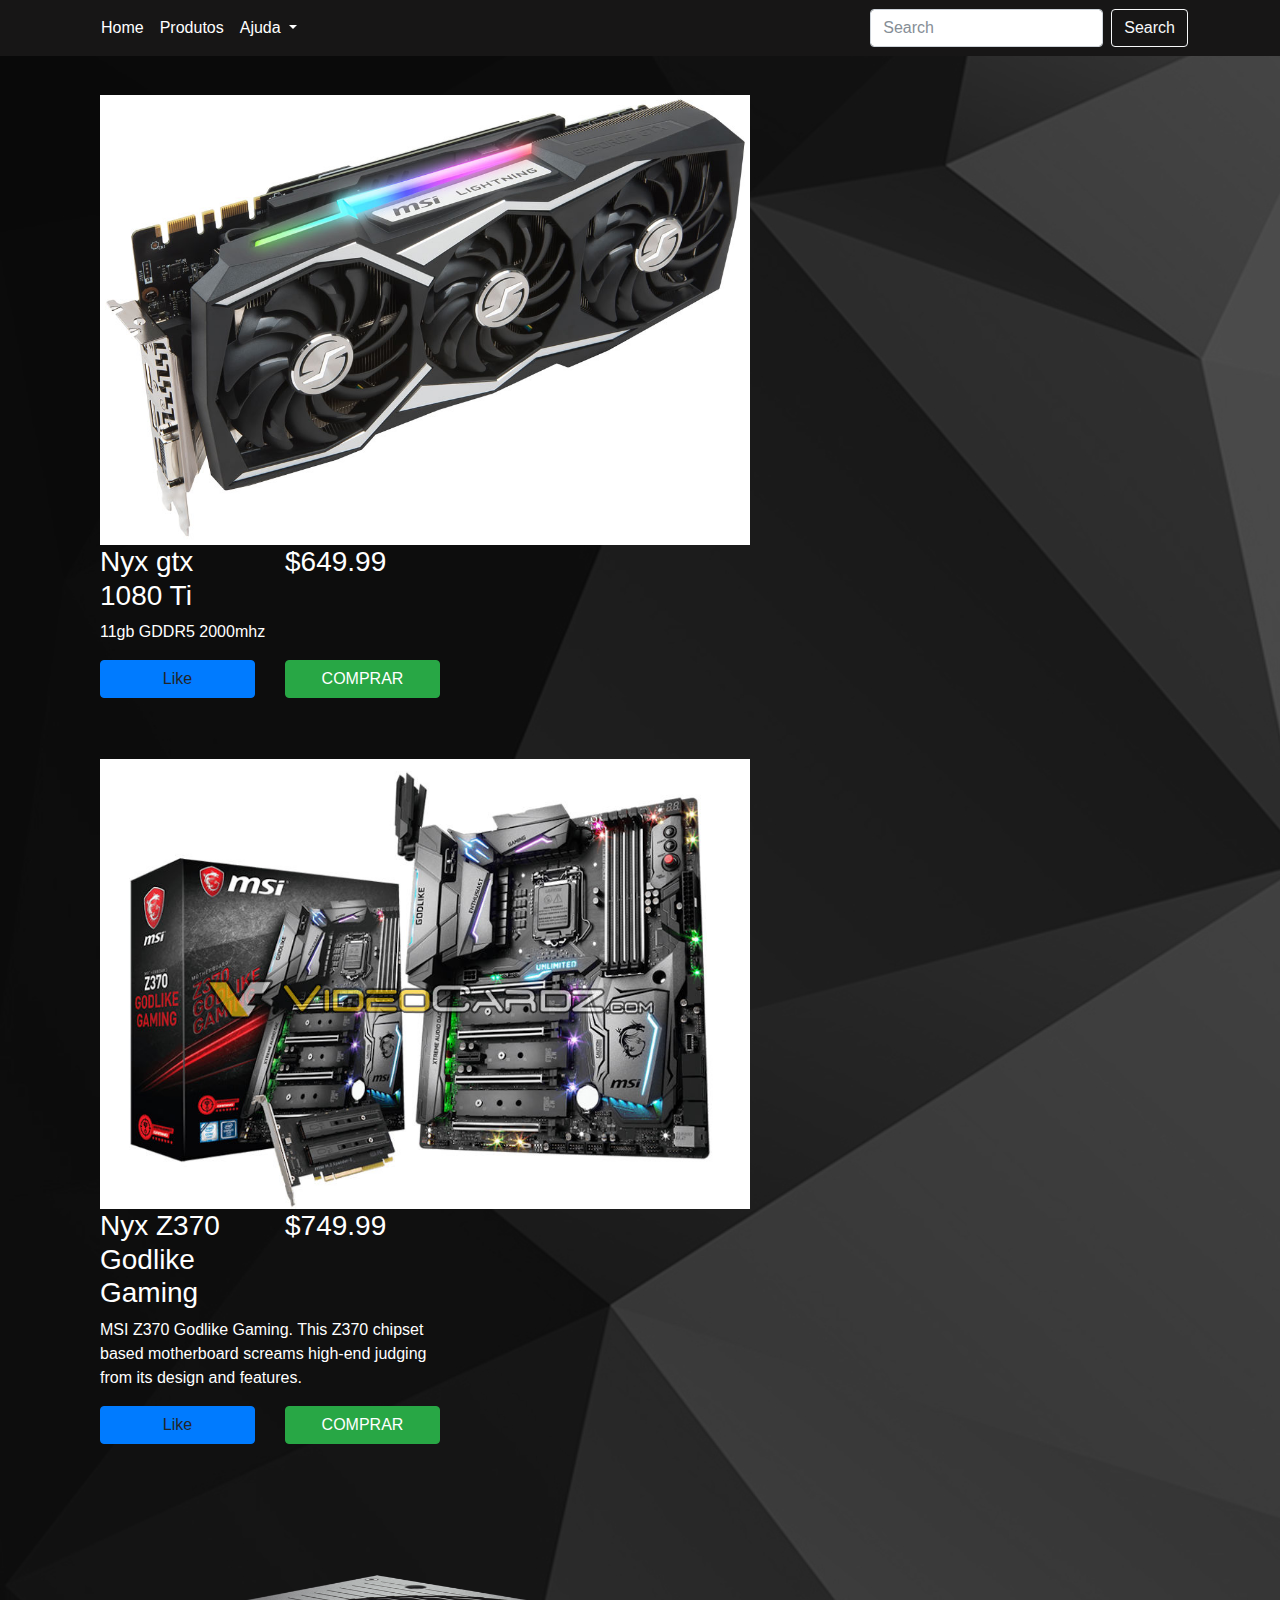
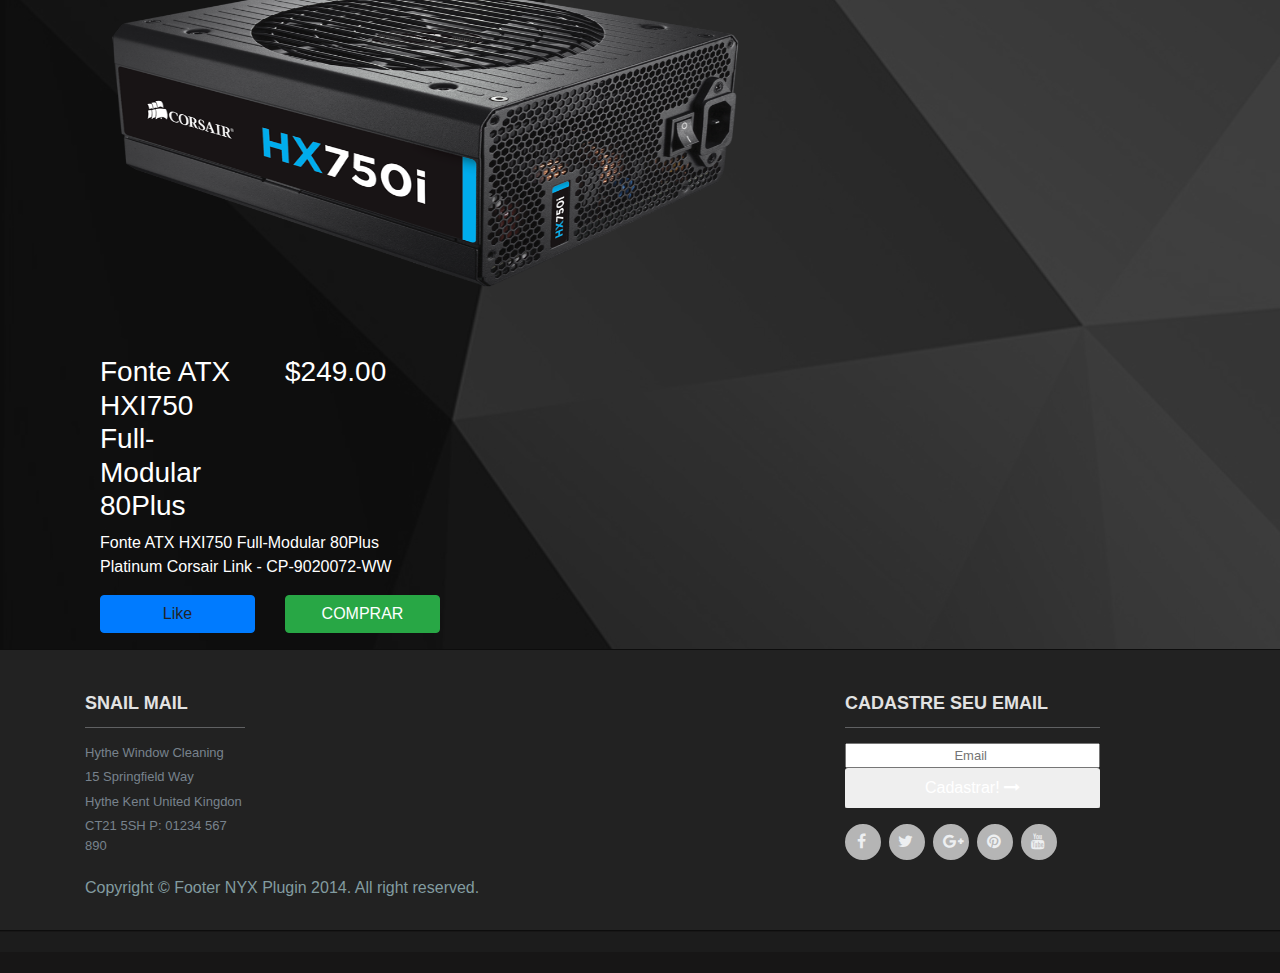
==== Produtos.html @ 074d3313 "NYX6" ====
<html>
    <head>
        <title>NYX</title>
        <meta charset="UTF-8">
        <meta name="viewport" content="width=device-width, initial-scale=1.0">
        <link rel="stylesheet" href="css/bootstrap.css">
        <link rel="stylesheet" href="css/font-awesome.css">
        <link rel="stylesheet" href="css/Inicial.css">
        <link rel="stylesheet" href="css/Footer.css">
        <link rel="stylesheet" href="css/carousel.css">
        <link rel="stylesheet" href="css/ColunasBT.css">
        <link rel="stylesheet" href="css/hoverbtn.css">
        <link href="https://fonts.googleapis.com/css?family=Anton" rel="stylesheet">
    </head>
    <body style="background-image: url(imagens/background.jpg)">
        <div class="container">
            <nav class="navbar navbar-expand-lg navbar-light bg-grey fixed-top ">
                <a class="navbar-brand" href="#">
                    <img src="">
                </a>
                <button class="navbar-toggler" type="button" data-toggle="collapse" data-target="#navbarNavDropdown" aria-controls="navbarNavDropdown" aria-expanded="false" aria-label="Toggle navigation">
                    <span class="navbar-toggler-icon"></span>
                </button>
                <div class="collapse navbar-collapse container" id="navbarNavDropdown">
                    <ul class="navbar-nav ">
                        <li class="nav-item active">
                            <a class="nav-link color-white" href="index.html">Home <span class="sr-only">(current)</span></a>
                        </li>
                        <li class="nav-item">
                            <a class="nav-link color-white" href=Produtos.html>Produtos</a>
                        </li>
                        <li class="nav-item dropdown">
                            <a class="nav-link dropdown-toggle color-white" href="#" id="navbarDropdownMenuLink" data-toggle="dropdown" aria-haspopup="true" aria-expanded="false">
                                Ajuda
                            </a>
                            <div class="dropdown-menu" aria-labelledby="navbarDropdownMenuLink">
                                <a class="dropdown-item" href="#">Cadastre seu Email</a>
                                <a class="dropdown-item" href="">Contato</a>
                                <a class="dropdown-item" href="QuemSomos.html">Quem somos</a>
                            </div>
                        </li>
                    </ul>
                    <form class="form-inline my-2 my-lg-0 ml-auto" style="padding-right: 15px;">
                        <input class="form-control mr-sm-2" type="search" placeholder="Search" aria-label="Search">
                        <button class="btn btn-outline-light my-2 my-sm-0" type="submit">Search</button>
                    </form>

                </div>
            </nav>
        </div>
        <div class="container">
            <div class="row">
                <div class="col-md-12">
                    <div class="col-sm-6 col-md-4">
                        <div class="thumbnail" >

                            <img src="imagens/msi-gtx-1080-ti-lightning-graphics-card-1000px-v1-0002.jpg" style="height: 450; width: 650; margin-top: 45px;*"class="img-responsive">
                            <div class="caption">
                                <div class="row">
                                    <div class="col-md-6 col-xs-6">
                                        <h3 class="color-white" >Nyx gtx 1080 Ti</h3>
                                    </div>
                                    <div class="col-md-6 col-xs-6 price">
                                        <h3>
                                            <label  class="color-white" >$649.99</label></h3>
                                    </div>
                                </div>
                                <p class="color-white" >11gb GDDR5 2000mhz</p>
                                <div class="row">
                                    <div class="col-md-6">
                                        <a class="btn btn-primary btn-product"><span class="glyphicon glyphicon-thumbs-up"></span> Like</a> 
                                    </div>
                                    <div class="col-md-6">
                                        <a href="#" class="btn btn-success btn-product"><span class="glyphicon glyphicon-shopping-cart"></span>COMPRAR</a></div>
                                </div>

                                <p> </p>
                            </div>
                        </div>
                    </div>
                    <div class="col-sm-6 col-md-4">
                        <div class="thumbnail" >
                            <img src="imagens/MSI-Z370-Godlike-Gaming-Motherboard.jpg" style="height: 450; width: 650; margin-top: 45px;" class="img-responsive">
                            <div class="caption">
                                <div class="row">
                                    <div class="col-md-6 col-xs-6">
                                        <h3 class="color-white" >Nyx Z370 Godlike Gaming</h3>
                                    </div>
                                    <div class="col-md-6 col-xs-6 price">
                                        <h3>
                                            <label class="color-white" >$749.99</label></h3>
                                    </div>
                                </div>
                                <p class="color-white" >MSI Z370 Godlike Gaming. This Z370 chipset based motherboard screams high-end judging from its design and features.</p>
                                <div class="row">
                                    <div class="col-md-6">
                                        <a class="btn btn-primary btn-product"><span class="glyphicon glyphicon-thumbs-up"></span> Like</a> 
                                    </div>
                                    <div class="col-md-6">
                                        <a href="#" class="btn btn-success btn-product"><span class="glyphicon glyphicon-shopping-cart"></span> COMPRAR</a></div>
                                </div>

                                <p> </p>
                            </div>
                        </div>
                    </div>
                    <div class="col-sm-6 col-md-4">
                        <div class="thumbnail" >
                            <img src="imagens/hx750i_three_quarter_ac_side_1.png" style="height: 450; width: 650; margin-top: 45px;" class="img-responsive">
                            <div class="caption">
                                <div class="row">
                                    <div class="col-md-6 col-xs-6">
                                        <h3 class="color-white" >Fonte ATX HXI750 Full-Modular 80Plus</h3>
                                    </div>
                                    <div class="col-md-6 col-xs-6 price">
                                        <h3>
                                            <label class="color-white" >$249.00</label></h3>
                                    </div>
                                </div>
                                <p class="color-white" >Fonte ATX HXI750 Full-Modular 80Plus Platinum Corsair Link - CP-9020072-WW</p>
                                <div class="row">
                                    <div class="col-md-6">
                                        <a class="btn btn-primary btn-product"><span class="glyphicon glyphicon-thumbs-up"></span> Like</a> 
                                    </div>
                                    <div class="col-md-6">
                                        <a href="#" class="btn btn-success btn-product"><span class="glyphicon glyphicon-shopping-cart"></span>COMPRAR</a></div>
                                </div>

                                <p> </p>
                            </div>
                        </div>
                    </div>

                </div> 

            </div>
        </div>
        <footer >
            <div class="footer" id="footer">
                <div class="container">
                    <div class="row">
                        <div class="col-lg-2  col-md-2 col-sm-4 col-xs-6">
                            <h3> Snail mail </h3>
                            <ul>
                                <li> <a href="#"> Hythe Window Cleaning </a> </li>
                                <li> <a href="#"> 15 Springfield Way </a> </li>
                                <li> <a href="#"> Hythe Kent United Kingdon</a> </li>
                                <li> <a href="#"> CT21 5SH P: 01234 567 890 </a> </li>
                            </ul>
                        </div>
                        <div class="col-lg-2  col-md-2 col-sm-4 col-xs-6">
                        </div>
                        <div class="col-lg-2  col-md-2 col-sm-4 col-xs-6">

                        </div>
                        <div class="col-lg-2  col-md-2 col-sm-4 col-xs-6">

                        </div>
                        <div class="col-lg-3  col-md-3 col-sm-6 col-xs-12 ">
                            <h3> Cadastre seu Email </h3>
                            <ul>
                                <li>
                                    <div class="input-append newsletter-box text-center">
                                        <input type="text" class="full text-center" placeholder="Email ">
                                        <button class="btn  bg-gray" type="button"> Cadastrar! <i class="fa fa-long-arrow-right"> </i> </button>
                                    </div>
                                </li>
                            </ul>
                            <ul class="social">
                                <li> <a href="#"> <i style="margin-top: 7px;" class=" fa fa-facebook">   </i> </a> </li>
                                <li> <a href="#"> <i style="margin-top: 7px;" class="fa fa-twitter">   </i> </a> </li>
                                <li> <a href="#"> <i style="margin-top: 7px;" class="fa fa-google-plus">   </i> </a> </li>
                                <li> <a href="#"> <i style="margin-top: 7px;" class="fa fa-pinterest">   </i> </a> </li>
                                <li> <a href="#"> <i style="margin-top: 7px;" class="fa fa-youtube">   </i> </a> </li>
                            </ul>
                        </div>
                    </div>
                    <div class="row" style="padding-left: 15px;" >
                        <p class="pull-left" style="color: #829ca0;"> Copyright © Footer NYX Plugin 2014. All right reserved. </p>
                    </div>
                </div>
            </div>
            <div class="footer-bottom ">
            </div>
            <div class="footer-bottom bg-grey">
            </div>
        </footer>
    </body>
</html>
---- css/Inicial.css ----
body { padding-top: 50px; }

.bg-grey{
    background-color: #171616 !important;

}

.color-white{
    color: white !important;
}
.pos-f{
    position: fixed !important;
}
.pd-bot{
    padding-bottom: 56px;
}
.shadow-box{
    -webkit-box-shadow: 0px 0px 39px 11px rgba(0,0,0,0.75);
    -moz-box-shadow: 0px 0px 39px 11px rgba(0,0,0,0.75);
    box-shadow: 0px 0px 39px 11px rgba(0,0,0,0.75);
}
.shadow-boxL{
    -webkit-box-shadow: 0px 0px 84px -5px rgba(0,0,0,0.75);
    -moz-box-shadow: 0px 0px 84px -5px rgba(0,0,0,0.75);
    box-shadow: 0px 0px 84px -5px rgba(0,0,0,0.75);
}
.bg-img{
    background-image: url(../imagens/background.jpg);
}
.footer{
    bottom: 0px;
}
.Loja{
    color: white;
    text-align: center;
    font-size: 30pt;
    margin-top: 50px;
}
.mg-top{
    margin-top: 18px;  
}
.mg-bot{
    margin-bottom: 18px;  
}
.btn:active{
    box-shadow: none !important;
}
.btn.lojas:active{
    background-color: #8cdd57 !important;
    border-color: inherit !important;
    box-shadow: none !important;
}
hr.style13 {
    height: 10px;
    border: 0;
    box-shadow: 0 10px 10px -10px #8c8b8b inset;
}


hr.style14 { 
    border: 0; 
    height: 1px; 
    background-image: -webkit-linear-gradient(left, #f0f0f0, #8c8b8b, #f0f0f0);
    background-image: -moz-linear-gradient(left, #f0f0f0, #8c8b8b, #f0f0f0);
    background-image: -ms-linear-gradient(left, #f0f0f0, #8c8b8b, #f0f0f0);
    background-image: -o-linear-gradient(left, #f0f0f0, #8c8b8b, #f0f0f0); 
}
#LojasR{
    font-size: 20pt;
    color: #333333;
}
.bb-white{
    border-bottom: white !important;
}
.bt-white{
    border-top: white !important;
}
.link-nós{
    text-decoration: none;
    color: white;
    font-size: 65pt;
    text-align: center;
    text-shadow: 0px 0px 16px rgba(0, 2, 0, 1);
}
.link-nós:hover{
    text-decoration: none !important;
    background-color: transparent;

}
animation: AnimationName 57s ease infinite;
}

.txt-center{
    text-align: center;
}
.bg-montanha{


    background-position: center;
    background-repeat: no-repeat;

}
#canvas-image {
    position: absolute;
    display: block;
    width: 100%;
    height: 100%;
    top: 0;
    right: 0;
    bottom: 0;
    left: 0;
    background-image: url(../imagens/montanha.png);
    background-position-x: 50%;
    background-size: 100%;
}
#gradient
{
    width: 100%;
    height: 800px;
    padding: 0px;
    margin: 0px;
}
.archivo{
    font-family: 'Archivo Black', sans-serif;
}
.line-h{
    line-height: 30px;
}
.btn-product{
	width: 100%;
}
---- css/Footer.css ----
.full {
    width: 100%;	
}
.gap {
    height: 30px;
    width: 100%;
    clear: both;
    display: block;
}
.footer {
    background: #222222;
    height: auto;
    padding-bottom: 30px;
    position: relative;
    width: 100%;
    border-bottom: 1px solid #0d0d0d;
    border-top: 1px solid #0d0d0d;
}
.footer p {
    margin: 0;
}
.footer img {
    max-width: 100%;
}
.footer h3 {
    border-bottom: 1px solid #606163;
    color: #e2e2e2;
    font-size: 18px;
    font-weight: 600;
    line-height: 27px;
    padding: 40px 0 10px;
    text-transform: uppercase;
}
.footer ul {
    font-size: 13px;
    list-style-type: none;
    margin-left: 0;
    padding-left: 0;
    margin-top: 15px;
    color: #7F8C8D;
}
.footer ul li a {
    padding: 0 0 5px 0;
    display: block;
}
.footer a {
    color: #78828D
}
.supportLi h4 {
    font-size: 20px;
    font-weight: lighter;
    line-height: normal;
    margin-bottom: 0 !important;
    padding-bottom: 0;
}
.newsletter-box input#appendedInputButton {
    background: #FFFFFF;
    display: inline-block;
    float: left;
    height: 30px;
    clear: both;
    width: 100%;
}
.newsletter-box .btn {
    border: medium none;
    -webkit-border-radius: 3px;
    -moz-border-radius: 3px;
    -o-border-radius: 3px;
    -ms-border-radius: 3px;
    border-radius: 3px;
    display: inline-block;
    height: 40px;
    padding: 0;
    width: 100%;
    color: #fff;
}
.newsletter-box {
    overflow: hidden;
}
.bg-gray {
    background-image: -moz-linear-gradient(center bottom, #BBBBBB 0%, #F0F0F0 100%);
    box-shadow: 0 1px 0 #B4B3B3;
}
.social li {
    background: none repeat scroll 0 0 #B5B5B5;
    border: 2px solid #B5B5B5;
    -webkit-border-radius: 50%;
    -moz-border-radius: 50%;
    -o-border-radius: 50%;
    -ms-border-radius: 50%;
    border-radius: 50%;
    float: left;
    height: 36px;
    line-height: 36px !important;
    margin: 0 8px 0 0;
    padding: 0;
    text-align: center;
    width: 36px;
    transition: all 0.5s ease 0s;
    -moz-transition: all 0.5s ease 0s;
    -webkit-transition: all 0.5s ease 0s;
    -ms-transition: all 0.5s ease 0s;
    -o-transition: all 0.5s ease 0s;
}
.social li:hover {
    transform: scale(1.15) rotate(360deg);
    -webkit-transform: scale(1.1) rotate(360deg);
    -moz-transform: scale(1.1) rotate(360deg);
    -ms-transform: scale(1.1) rotate(360deg);
    -o-transform: scale(1.1) rotate(360deg);
}
.social li a {
    color: #EDEFF1;
}
.social li:hover {
    border: 2px solid #2c3e50;
    background: #2c3e50;
}
.social li a i {
    font-size: 16px;
    margin: 0 0 0 5px;
    color: #EDEFF1 !important;
}
.footer-bottom {
    background: #1c1c1c;
    border-top: 1px solid #171616;
    padding-top: 10px;
    padding-bottom: 10px;
}
.footer-bottom p.pull-left {
    padding-top: 6px;
}
.payments {
    font-size: 1.5em;	
}
---- css/carousel.css ----
#myCarousel .carousel-caption {
    left:0;
	right:0;
	bottom:0;
	text-align:left;
	padding:10px;
	background:rgba(0,0,0,0.6);
	text-shadow:none;
}

#myCarousel .list-group {
	position:absolute;
	top:0;
	right:0;
}
#myCarousel .list-group-item {
	border-radius:0px;
	cursor:pointer;
}
#myCarousel .list-group .active {
	background-color:#eee;	
}

@media (min-width: 992px) { 
	#myCarousel {padding-right:33.3333%;}
	#myCarousel .carousel-controls {display:none;} 	
}
@media (max-width: 991px) { 
	.carousel-caption p,
	#myCarousel .list-group {display:none;} 
}
---- css/ColunasBT.css ----
.sub-cat {
    display:none;
    margin-top:1em;
    text-align: center;
}

.col-sm-4:hover .sub-cat {
    display:block;
}
h2 {color: #cccccc; text-align: center;}

.col-sm-4:hover h2 {color: #ffffff;}

.col-sm-4:hover .btn {background-color:red;color:#fff;}
.link-noticia{
    background: transparent;
    color: white;
}
.btn3d {
    position:relative;
    top: -6px;
    border:0;
    transition: all 40ms linear;
    margin-top:10px;
    margin-bottom:10px;
    margin-left:2px;
    margin-right:2px;
}
.btn3d:active:focus,
.btn3d:focus:hover,
.btn3d:focus {
    -moz-outline-style:none;
    outline:medium none;
}
.btn3d:active, .btn3d.active {
    top:2px;
}
.btn3d.btn-white {
    color: #666666;
    box-shadow:0 0 0 1px #ebebeb inset, 0 0 0 2px rgba(255,255,255,0.10) inset, 0 8px 0 0 #f5f5f5, 0 8px 8px 1px rgba(0,0,0,.2);
    background-color:#fff;
}
.btn3d.btn-white:active, .btn3d.btn-white.active {
    color: #666666;
    box-shadow:0 0 0 1px #ebebeb inset, 0 0 0 1px rgba(255,255,255,0.15) inset, 0 1px 3px 1px rgba(0,0,0,.1);
    background-color:#fff;
}
.btn3d.btn-default {
    color: #666666;
    box-shadow:0 0 0 1px #ebebeb inset, 0 0 0 2px rgba(255,255,255,0.10) inset, 0 8px 0 0 #BEBEBE, 0 8px 8px 1px rgba(0,0,0,.2);
    background-color:#f9f9f9;
}
.btn3d.btn-default:active, .btn3d.btn-default.active {
    color: #666666;
    box-shadow:0 0 0 1px #ebebeb inset, 0 0 0 1px rgba(255,255,255,0.15) inset, 0 1px 3px 1px rgba(0,0,0,.1);
    background-color:#f9f9f9;
}
.btn3d.btn-primary {
    box-shadow:0 0 0 1px #417fbd inset, 0 0 0 2px rgba(255,255,255,0.15) inset, 0 8px 0 0 #4D5BBE, 0 8px 8px 1px rgba(0,0,0,0.5);
    background-color:#4274D7;
}
.btn3d.btn-primary:active, .btn3d.btn-primary.active {
    box-shadow:0 0 0 1px #417fbd inset, 0 0 0 1px rgba(255,255,255,0.15) inset, 0 1px 3px 1px rgba(0,0,0,0.3);
    background-color:#4274D7;
}
.btn3d.btn-success {
    box-shadow:0 0 0 1px #31c300 inset, 0 0 0 2px rgba(255,255,255,0.15) inset, 0 8px 0 0 #5eb924, 0 8px 8px 1px rgba(0,0,0,0.5);
    background-color:#78d739;
}
.btn3d.btn-success:active, .btn3d.btn-success.active {
    box-shadow:0 0 0 1px #30cd00 inset, 0 0 0 1px rgba(255,255,255,0.15) inset, 0 1px 3px 1px rgba(0,0,0,0.3);
    background-color: #78d739;
}
.btn3d.btn-info {
    box-shadow:0 0 0 1px #00a5c3 inset, 0 0 0 2px rgba(255,255,255,0.15) inset, 0 8px 0 0 #348FD2, 0 8px 8px 1px rgba(0,0,0,0.5);
    background-color:#39B3D7;
}
.btn3d.btn-info:active, .btn3d.btn-info.active {
    box-shadow:0 0 0 1px #00a5c3 inset, 0 0 0 1px rgba(255,255,255,0.15) inset, 0 1px 3px 1px rgba(0,0,0,0.3);
    background-color: #39B3D7;
}
.btn3d.btn-warning {
    box-shadow:0 0 0 1px #d79a47 inset, 0 0 0 2px rgba(255,255,255,0.15) inset, 0 8px 0 0 #D79A34, 0 8px 8px 1px rgba(0,0,0,0.5);
    background-color:#FEAF20;
}
.btn3d.btn-warning:active, .btn3d.btn-warning.active {
    box-shadow:0 0 0 1px #d79a47 inset, 0 0 0 1px rgba(255,255,255,0.15) inset, 0 1px 3px 1px rgba(0,0,0,0.3);
    background-color: #FEAF20;
}
.btn3d.btn-danger {
    box-shadow:0 0 0 1px #b93802 inset, 0 0 0 2px rgba(255,255,255,0.15) inset, 0 8px 0 0 #AA0000, 0 8px 8px 1px rgba(0,0,0,0.5);
    background-color:#D73814;
}
.btn3d.btn-danger:active, .btn3d.btn-danger.active {
    box-shadow:0 0 0 1px #b93802 inset, 0 0 0 1px rgba(255,255,255,0.15) inset, 0 1px 3px 1px rgba(0,0,0,0.3);
    background-color: #D73814;
}
.btn3d.btn-magick {
    color: #fff;
    box-shadow:0 0 0 1px #9a00cd inset, 0 0 0 2px rgba(255,255,255,0.15) inset, 0 8px 0 0 #9823d5, 0 8px 8px 1px rgba(0,0,0,0.5);
    background-color:#bb39d7;
}
.btn3d.btn-magick:active, .btn3d.btn-magick.active {
    box-shadow:0 0 0 1px #9a00cd inset, 0 0 0 1px rgba(255,255,255,0.15) inset, 0 1px 3px 1px rgba(0,0,0,0.3);
    background-color: #bb39d7;
}
---- css/hoverbtn.css ----
.btnovo {
    color: #fff;
    cursor: pointer;
    display: block;
    font-size:40pt;
    font-weight: 500;
    line-height: 45px;
    margin: 0 auto 2em;
    max-width: 470px; 
    position: relative;
    text-decoration: none;
    text-transform: uppercase;
    vertical-align: middle;
    width: 100%; 
    text-shadow: 0px 0px 8px rgba(0, 0, 0, 1) !important;
    font-family: arial;
}
.btn-5 {
    border: 1px solid;
    box-shadow: inset 0 0 20px rgba(255, 255, 255, 0);
    outline: 1px solid;
    outline-color: rgba(255, 255, 255, .5);
    outline-offset: 0px;
    text-shadow: none;
    transition: all 1250ms cubic-bezier(0.19, 1, 0.22, 1);
} 

.btn-5:hover {
    border: 2px solid;
    box-shadow: inset 0 0 20px rgba(255, 255, 255, .5), 0 0 20px rgba(255, 255, 255, .2);
    outline-color: rgba(255, 255, 255, 0);
    outline-offset: 15px;
    text-shadow: 1px 1px 2px #427388;
    color: white !important;
}
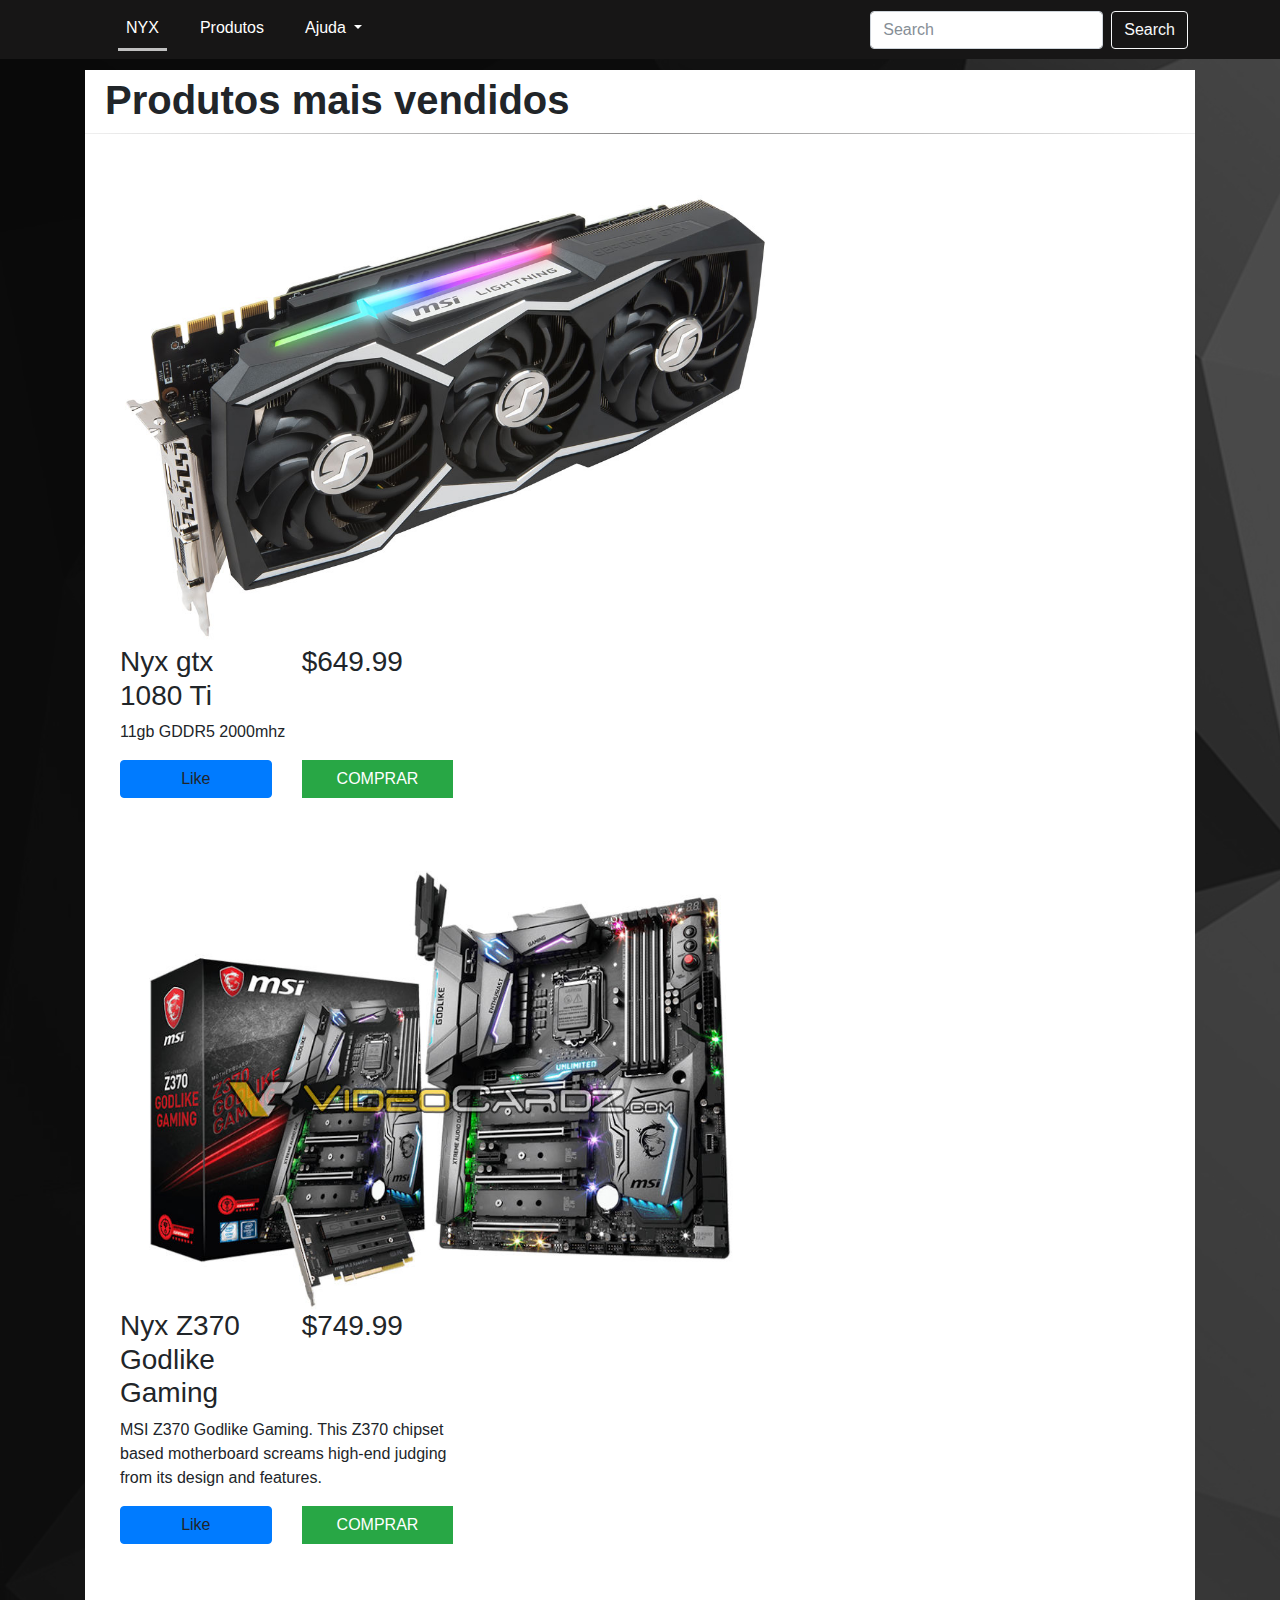
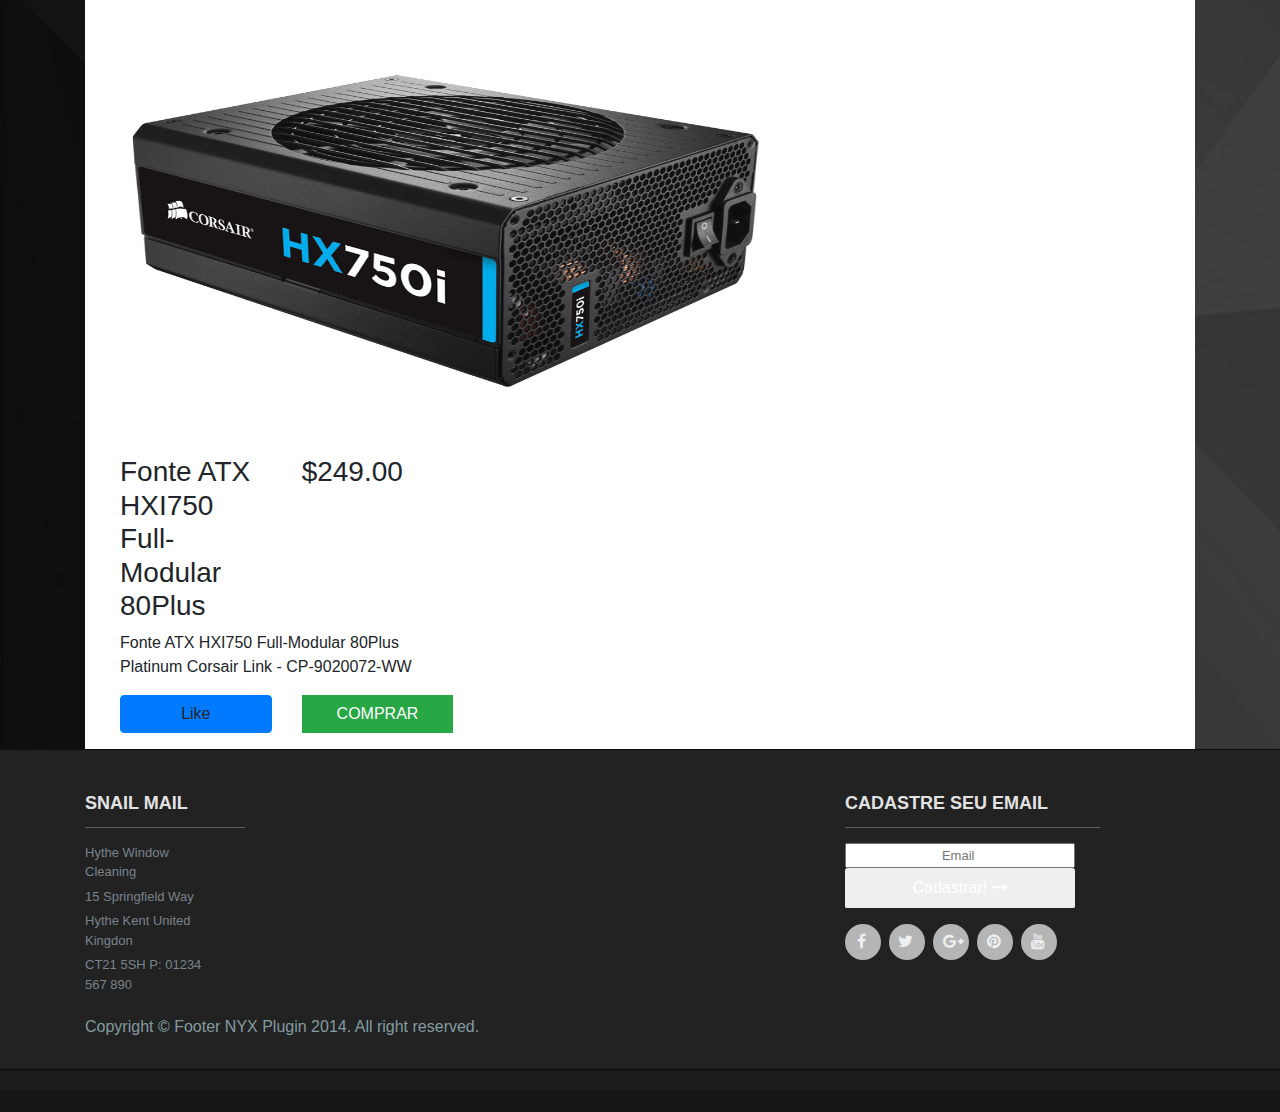
==== commit eea558ad: "NYX7" ====
--- a/Produtos.html
+++ b/Produtos.html
@@ -15,6 +15,7 @@
     </head>
     <body style="background-image: url(imagens/background.jpg)">
         <div class="container">
+
             <nav class="navbar navbar-expand-lg navbar-light bg-grey fixed-top ">
                 <a class="navbar-brand" href="#">
                     <img src="">
@@ -25,8 +26,9 @@
                 <div class="collapse navbar-collapse container" id="navbarNavDropdown">
                     <ul class="navbar-nav ">
                         <li class="nav-item active">
-                            <a class="nav-link color-white" href="index.html">Home <span class="sr-only">(current)</span></a>
-                        </li>
+                        <li class="nav-item active">
+                            <a class="nav-link color-white" href="index.html">NYX <span class="sr-only">(current)</span></a>
+                        
                         <li class="nav-item">
                             <a class="nav-link color-white" href=Produtos.html>Produtos</a>
                         </li>
@@ -50,90 +52,94 @@
             </nav>
         </div>
         <div class="container">
-            <div class="row">
-                <div class="col-md-12">
-                    <div class="col-sm-6 col-md-4">
-                        <div class="thumbnail" >
+            <div style="background-color: white;">
+                <div class="archivo" style="font-weight: 800; margin-top: 20; margin-left: 20; font-size: 30pt;"> Produtos mais vendidos</div>
+                <hr class="style14" style="margin-top: 3px !important;">
+                <div style="margin-left: 20px;">
+                    <div class="row">
+                        <div class="col-md-12">
+                            <div class="col-sm-6 col-md-4">
+                                <div class="thumbnail" >
 
-                            <img src="imagens/msi-gtx-1080-ti-lightning-graphics-card-1000px-v1-0002.jpg" style="height: 450; width: 650; margin-top: 45px;*"class="img-responsive">
-                            <div class="caption">
-                                <div class="row">
-                                    <div class="col-md-6 col-xs-6">
-                                        <h3 class="color-white" >Nyx gtx 1080 Ti</h3>
-                                    </div>
-                                    <div class="col-md-6 col-xs-6 price">
-                                        <h3>
-                                            <label  class="color-white" >$649.99</label></h3>
+                                    <img src="imagens/msi-gtx-1080-ti-lightning-graphics-card-1000px-v1-0002.jpg" style="height: 450; width: 650; margin-top: 45px;*"class="img-responsive">
+                                    <div class="caption">
+                                        <div class="row">
+                                            <div class="col-md-6 col-xs-6">
+                                                <h3>Nyx gtx 1080 Ti</h3>
+                                            </div>
+                                            <div class="col-md-6 col-xs-6 price">
+                                                <h3>
+                                                    <label>$649.99</label></h3>
+                                            </div>
+                                        </div>
+                                        <p>11gb GDDR5 2000mhz</p>
+                                        <div class="row">
+                                            <div class="col-md-6">
+                                                <a class="btn btn-primary btn-product"><span class="glyphicon glyphicon-thumbs-up"></span> Like</a> 
+                                            </div>
+                                            <div class="col-md-6">
+                                                <a href="Comprar.html" class="btn btn-success btn-product"><span class="glyphicon glyphicon-shopping-cart"></span>COMPRAR</a></div>
+                                        </div>
+
+                                        <p> </p>
                                     </div>
                                 </div>
-                                <p class="color-white" >11gb GDDR5 2000mhz</p>
-                                <div class="row">
-                                    <div class="col-md-6">
-                                        <a class="btn btn-primary btn-product"><span class="glyphicon glyphicon-thumbs-up"></span> Like</a> 
+                            </div>
+                            <div class="col-sm-6 col-md-4">
+                                <div class="thumbnail" >
+                                    <img src="imagens/MSI-Z370-Godlike-Gaming-Motherboard.jpg" style="height: 450; width: 650; margin-top: 45px;" class="img-responsive">
+                                    <div class="caption">
+                                        <div class="row">
+                                            <div class="col-md-6 col-xs-6">
+                                                <h3>Nyx Z370 Godlike Gaming</h3>
+                                            </div>
+                                            <div class="col-md-6 col-xs-6 price">
+                                                <h3>
+                                                    <label>$749.99</label></h3>
+                                            </div>
+                                        </div>
+                                        <p class="" >MSI Z370 Godlike Gaming. This Z370 chipset based motherboard screams high-end judging from its design and features.</p>
+                                        <div class="row">
+                                            <div class="col-md-6">
+                                                <a class="btn btn-primary btn-product"><span class="glyphicon glyphicon-thumbs-up"></span> Like</a> 
+                                            </div>
+                                            <div class="col-md-6">
+                                                <a href="#" class="btn btn-success btn-product"><span class="glyphicon glyphicon-shopping-cart"></span> COMPRAR</a></div>
+                                        </div>
+
+                                        <p> </p>
                                     </div>
-                                    <div class="col-md-6">
-                                        <a href="#" class="btn btn-success btn-product"><span class="glyphicon glyphicon-shopping-cart"></span>COMPRAR</a></div>
                                 </div>
+                            </div>
+                            <div class="col-sm-6 col-md-4">
+                                <div class="thumbnail" >
+                                    <img src="imagens/hx750i_three_quarter_ac_side_1.png" style="height: 450; width: 650; margin-top: 45px;" class="img-responsive">
+                                    <div class="caption">
+                                        <div class="row">
+                                            <div class="col-md-6 col-xs-6">
+                                                <h3>Fonte ATX HXI750 Full-Modular 80Plus</h3>
+                                            </div>
+                                            <div class="col-md-6 col-xs-6 price">
+                                                <h3>
+                                                    <label>$249.00</label></h3>
+                                            </div>
+                                        </div>
+                                        <p>Fonte ATX HXI750 Full-Modular 80Plus Platinum Corsair Link - CP-9020072-WW</p>
+                                        <div class="row">
+                                            <div class="col-md-6">
+                                                <a class="btn btn-primary btn-product"><span class="glyphicon glyphicon-thumbs-up"></span> Like</a> 
+                                            </div>
+                                            <div class="col-md-6">
+                                                <a href="#" class="btn btn-success btn-product"><span class="glyphicon glyphicon-shopping-cart"></span>COMPRAR</a></div>
+                                        </div>
 
-                                <p> </p>
+                                        <p> </p>
+                                    </div>
+                                </div>
                             </div>
                         </div>
-                    </div>
-                    <div class="col-sm-6 col-md-4">
-                        <div class="thumbnail" >
-                            <img src="imagens/MSI-Z370-Godlike-Gaming-Motherboard.jpg" style="height: 450; width: 650; margin-top: 45px;" class="img-responsive">
-                            <div class="caption">
-                                <div class="row">
-                                    <div class="col-md-6 col-xs-6">
-                                        <h3 class="color-white" >Nyx Z370 Godlike Gaming</h3>
-                                    </div>
-                                    <div class="col-md-6 col-xs-6 price">
-                                        <h3>
-                                            <label class="color-white" >$749.99</label></h3>
-                                    </div>
-                                </div>
-                                <p class="color-white" >MSI Z370 Godlike Gaming. This Z370 chipset based motherboard screams high-end judging from its design and features.</p>
-                                <div class="row">
-                                    <div class="col-md-6">
-                                        <a class="btn btn-primary btn-product"><span class="glyphicon glyphicon-thumbs-up"></span> Like</a> 
-                                    </div>
-                                    <div class="col-md-6">
-                                        <a href="#" class="btn btn-success btn-product"><span class="glyphicon glyphicon-shopping-cart"></span> COMPRAR</a></div>
-                                </div>
-
-                                <p> </p>
-                            </div>
-                        </div>
-                    </div>
-                    <div class="col-sm-6 col-md-4">
-                        <div class="thumbnail" >
-                            <img src="imagens/hx750i_three_quarter_ac_side_1.png" style="height: 450; width: 650; margin-top: 45px;" class="img-responsive">
-                            <div class="caption">
-                                <div class="row">
-                                    <div class="col-md-6 col-xs-6">
-                                        <h3 class="color-white" >Fonte ATX HXI750 Full-Modular 80Plus</h3>
-                                    </div>
-                                    <div class="col-md-6 col-xs-6 price">
-                                        <h3>
-                                            <label class="color-white" >$249.00</label></h3>
-                                    </div>
-                                </div>
-                                <p class="color-white" >Fonte ATX HXI750 Full-Modular 80Plus Platinum Corsair Link - CP-9020072-WW</p>
-                                <div class="row">
-                                    <div class="col-md-6">
-                                        <a class="btn btn-primary btn-product"><span class="glyphicon glyphicon-thumbs-up"></span> Like</a> 
-                                    </div>
-                                    <div class="col-md-6">
-                                        <a href="#" class="btn btn-success btn-product"><span class="glyphicon glyphicon-shopping-cart"></span>COMPRAR</a></div>
-                                </div>
-
-                                <p> </p>
-                            </div>
-                        </div>
-                    </div>
-
-                </div> 
-
+                    </div> 
+                </div>
             </div>
         </div>
         <footer >
--- a/css/Inicial.css
+++ b/css/Inicial.css
@@ -129,3 +129,36 @@
 .btn-product{
 	width: 100%;
 }
+ul > li{margin-right:25px;font-weight:lighter;cursor:pointer}
+li.active{border-bottom:3px solid silver;}
+
+.item-photo{display:flex;justify-content:center;align-items:center;border-right:1px solid #f6f6f6;}
+.menu-items{list-style-type:none;font-size:11px;display:inline-flex;margin-bottom:0;margin-top:20px}
+.btn-success{width:100%;border-radius:0;}
+.section{width:100%;margin-left:-15px;padding:2px;padding-left:15px;padding-right:15px;background:#f8f9f9}
+.title-price{margin-top:30px;margin-bottom:0;color:black}
+.title-attr{margin-top:0;margin-bottom:0;color:black;}
+.btn-minus{cursor:pointer;font-size:7px;display:flex;align-items:center;padding:5px;padding-left:10px;padding-right:10px;border:1px solid gray;border-radius:2px;border-right:0;}
+.btn-plus{cursor:pointer;font-size:7px;display:flex;align-items:center;padding:5px;padding-left:10px;padding-right:10px;border:1px solid gray;border-radius:2px;border-left:0;}
+div.section > div {width:100%;display:inline-flex;}
+div.section > div > input {margin:0;padding-left:5px;font-size:10px;padding-right:5px;max-width:18%;text-align:center;}
+.attr,.attr2{cursor:pointer;margin-right:5px;height:20px;font-size:10px;padding:2px;border:1px solid gray;border-radius:2px;}
+.attr.active,.attr2.active{ border:1px solid orange;}
+
+@media (max-width: 426px) {
+    .container {margin-top:0px !important;}
+    .container > .row{padding:0 !important;}
+    .container > .row > .col-xs-12.col-sm-5{
+        padding-right:0 ;    
+    }
+    .container > .row > .col-xs-12.col-sm-9 > div > p{
+        padding-left:0 !important;
+        padding-right:0 !important;
+    }
+    .container > .row > .col-xs-12.col-sm-9 > div > ul{
+        padding-left:10px !important;
+        
+    }            
+    .section{width:104%;}
+    .menu-items{padding-left:0;}
+}